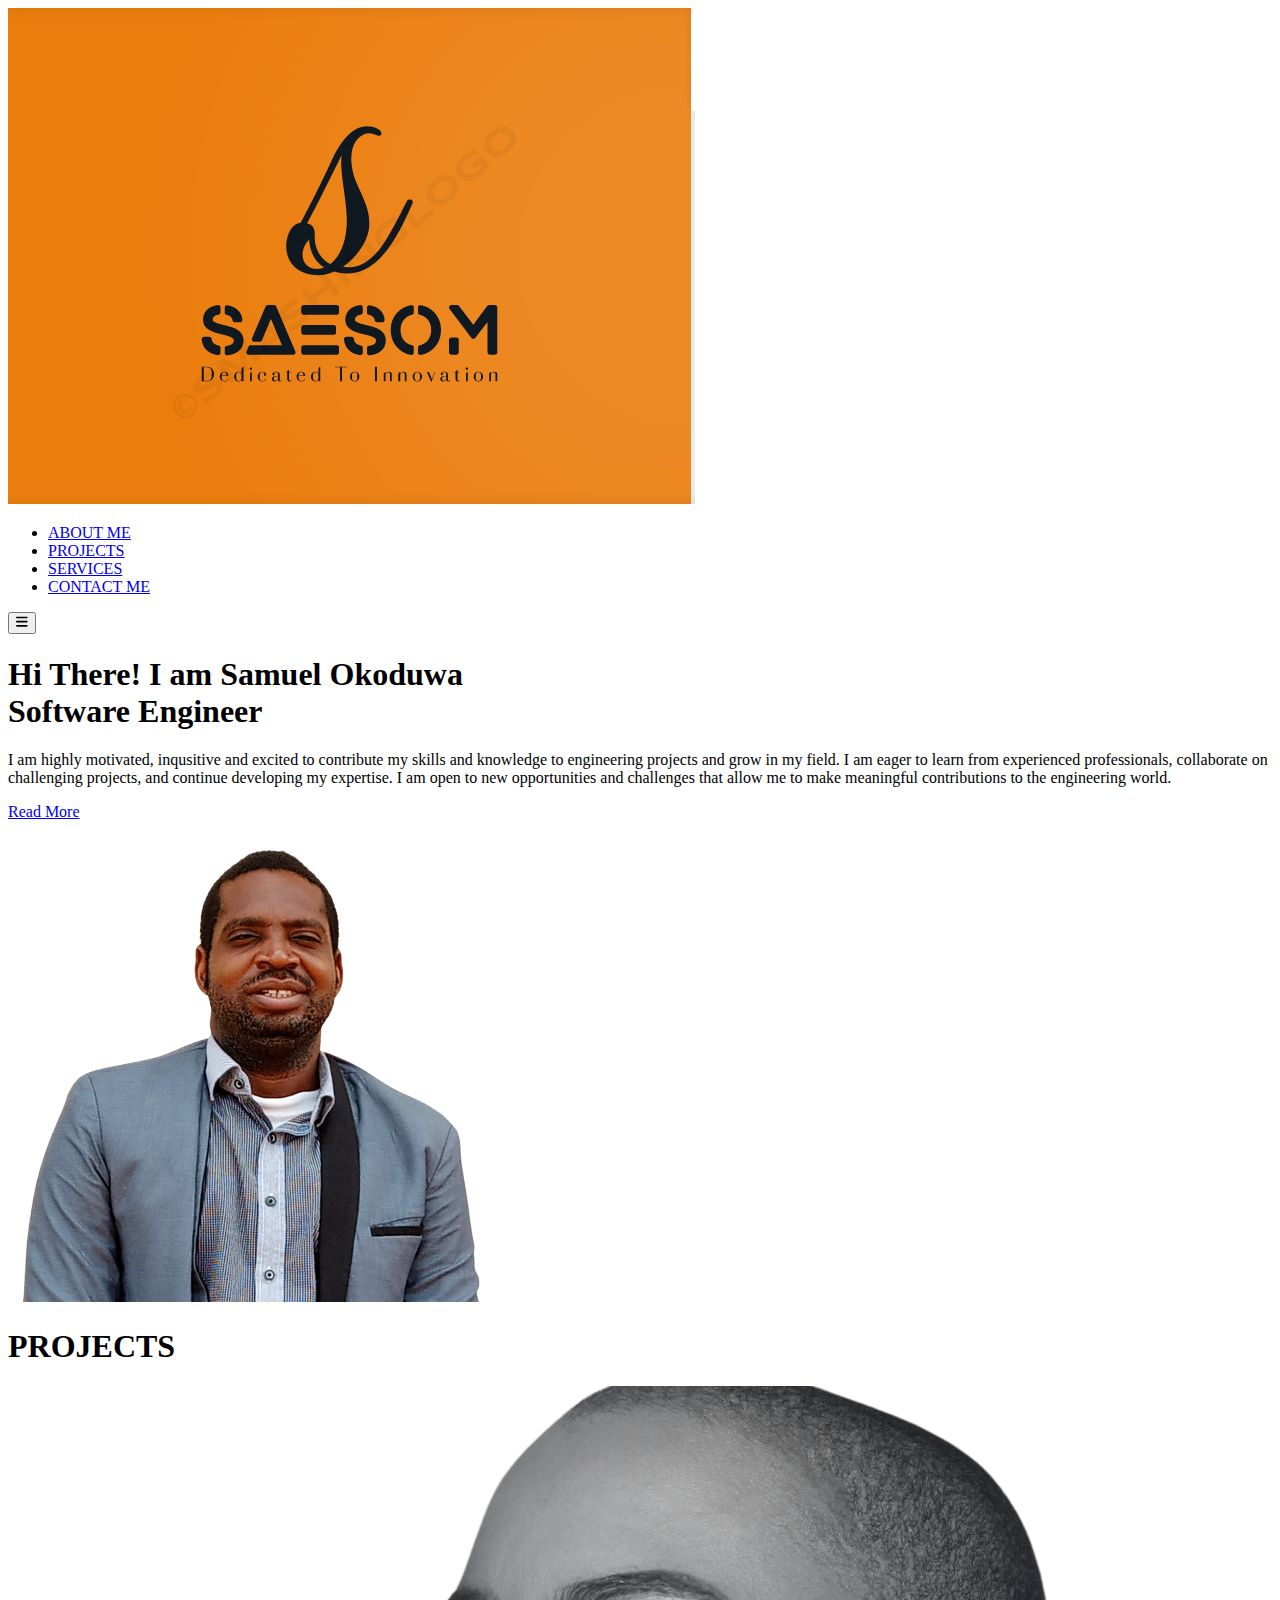
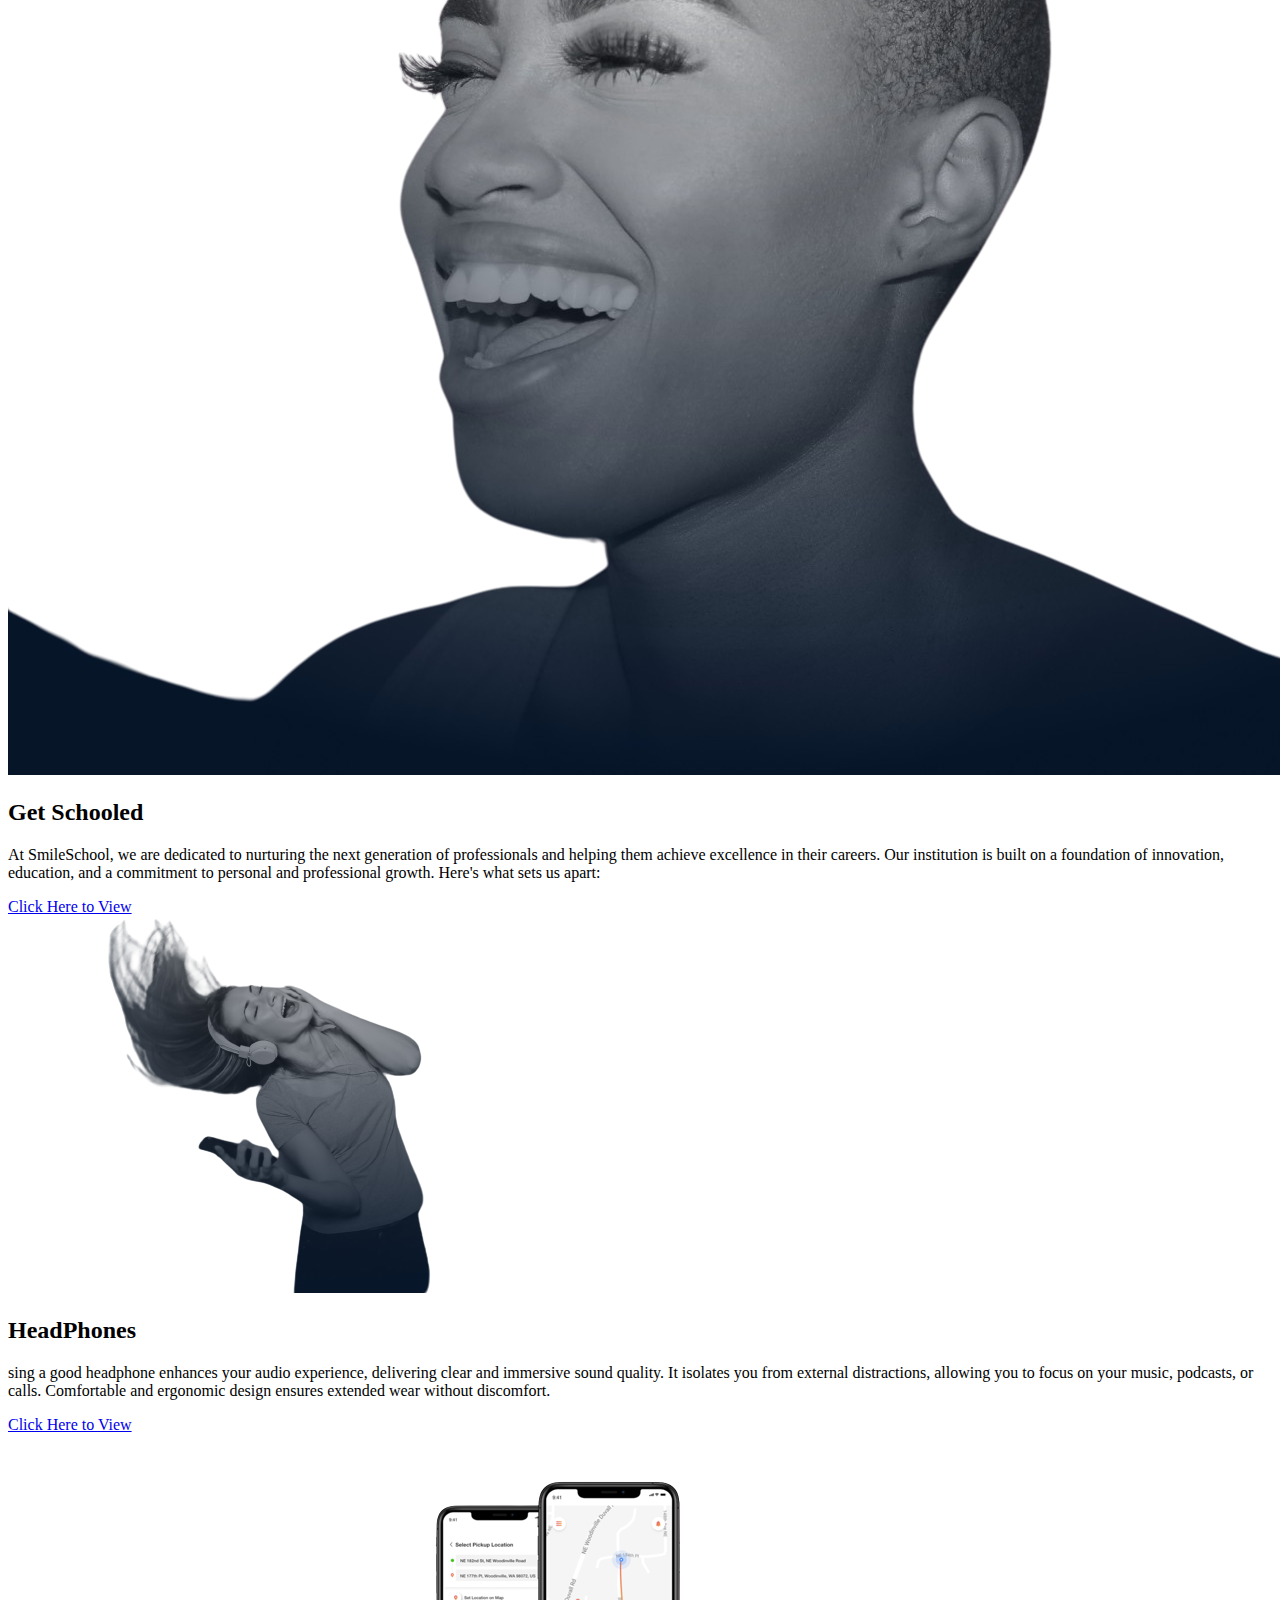
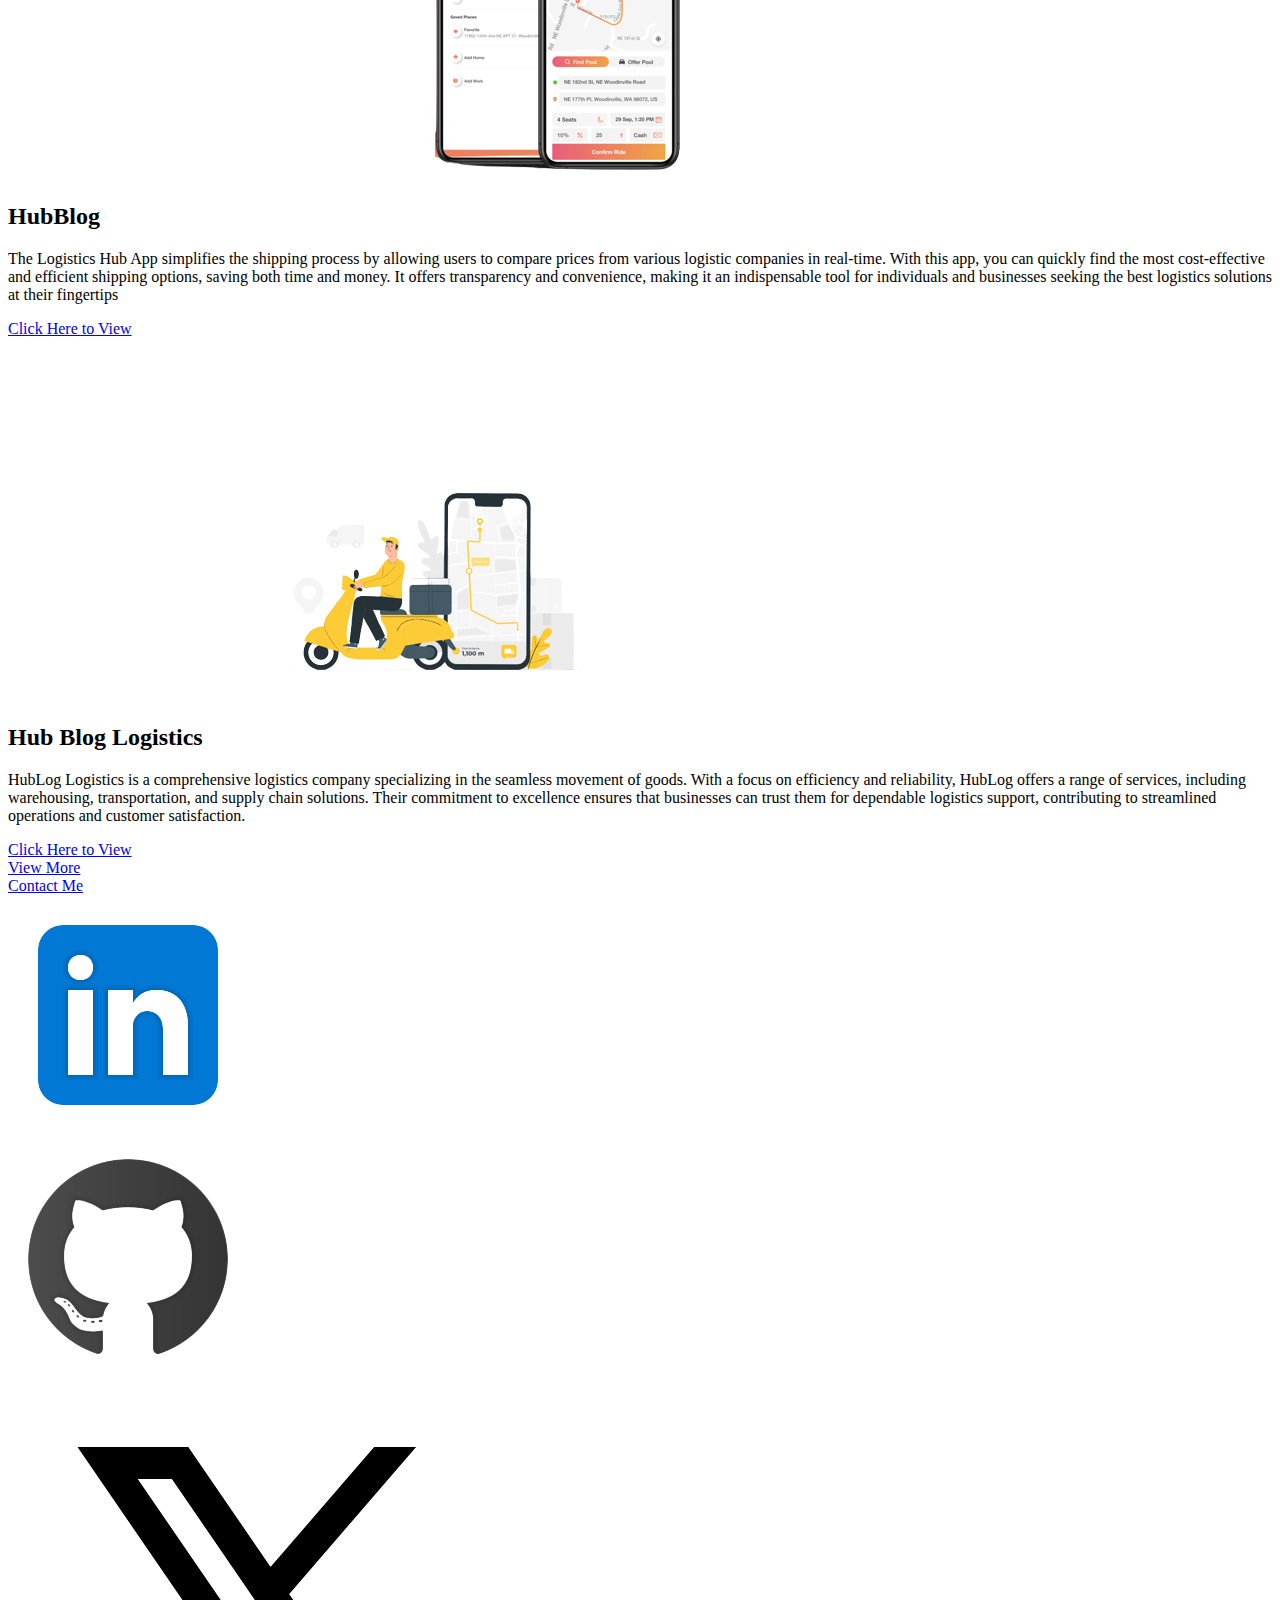
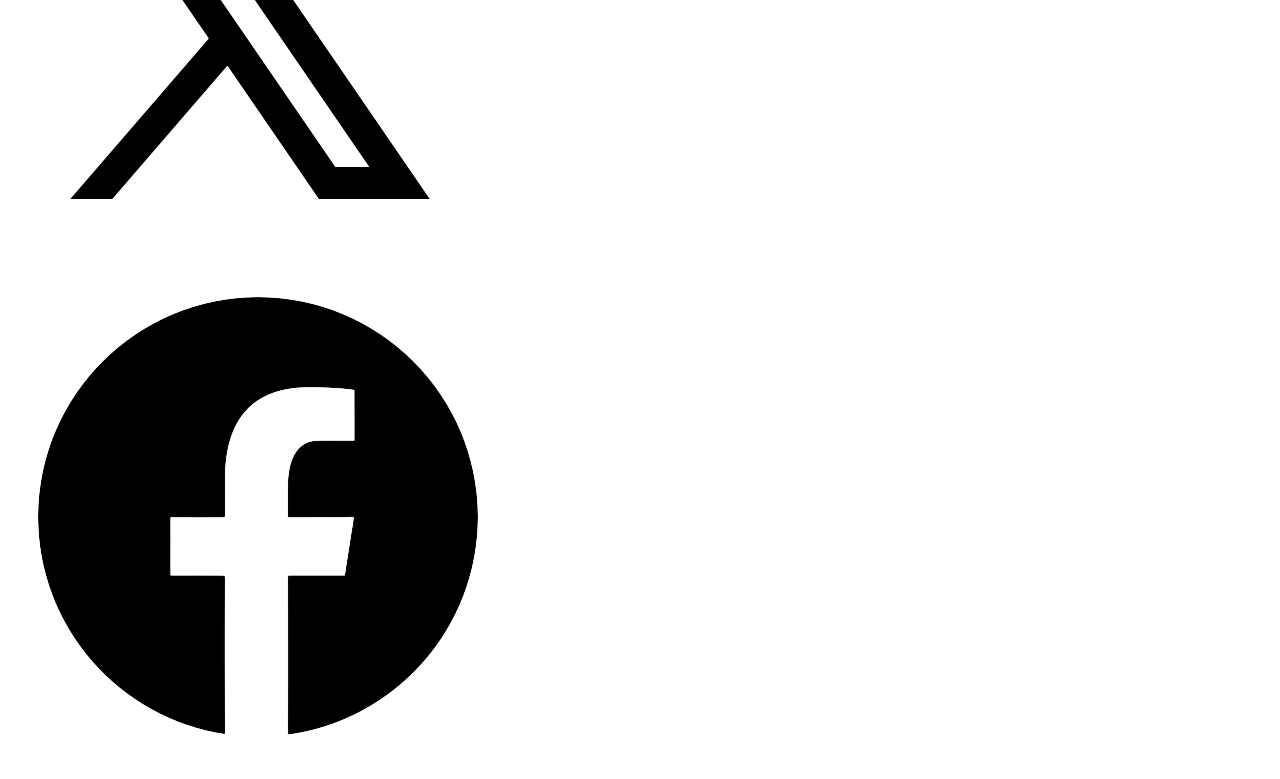
==== index.html @ 3c99b4e4 "The Home Page" ====
<!DOCTYPE html>
<html lang="en">
<head>
	<meta charset="UTF-8">
	<meta http-equiv="X-UA-Compatible" content="IE=edge">
	<meta name="viewport" content="width=device-width, initial-scale=1.0">
	<title>SAMUEL OKODUWA'S PORTFOLIO</title>
	<link rel="stylesheet" href="https://cdnjs.cloudflare.com/ajax/libs/font-awesome/4.7.0/css/font-awesome.min.css">
	<link rel="stylesheet" href="/css/style.css">
</head>
<body>
	<!-- Header Session -->
	<header class="header">
		<!-- Logo -->
		<div class="logo">
			<a href="index.html"><img src="./Assets/Images/My_logo.PNG" alt="logo"></a>
		</div>
		<!-- Navigation MENU -->
		<nav class="navigation-bar">
			<ul id="nav-list">
				<li><a href="about_me/about_me.html">ABOUT ME</a></li>
				<li><a href="./project.html">PROJECTS</a></li>
				<li><a href="./services.html">SERVICES</a></li>
				<li><a href="./contact_me.html">CONTACT ME</a></li>
			</ul>
			<button class="hamburger" id="hamburger" onclick="myFunction">
				<svg xmlns="http://www.w3.org/2000/svg" height="1em" viewBox="0 0 448 512">! Font Awesome Free 6.4.2 by @fontawesome - https://fontawesome.com License - https://fontawesome.com/license (Commercial License) Copyright 2023 Fonticons, Inc.<path d="M0 96C0 78.3 14.3 64 32 64H416c17.7 0 32 14.3 32 32s-14.3 32-32 32H32C14.3 128 0 113.7 0 96zM0 256c0-17.7 14.3-32 32-32H416c17.7 0 32 14.3 32 32s-14.3 32-32 32H32c-17.7 0-32-14.3-32-32zM448 416c0 17.7-14.3 32-32 32H32c-17.7 0-32-14.3-32-32s14.3-32 32-32H416c17.7 0 32 14.3 32 32z"/></svg>
			</button>
		</nav>
	</header>

	<!-- The Main Page -->
	<main>
		<!-- Hero Section -->
		<section class="hero-section">
			<!-- The description -->
			<div class="hero-section-description">
				<h1>Hi There! I am Samuel Okoduwa <br><span>Software Engineer</span></h1>
				<p class=".hero-section-paragraph">I am highly motivated, inqusitive and excited to contribute my skills and knowledge to engineering projects and grow in my field. I am eager to learn from experienced professionals, collaborate on challenging projects, and continue developing my expertise. I am open to new opportunities and challenges that allow me to make meaningful contributions to the engineering world.</p>
				<div class="hero-section-button"><a href="./about_me/about_me.html">Read More</a></div>
			</div>
			<!-- My Picture -->
			<div class="hero-section-image">
				<img src="./Assets/Images/My_Photo.jpg" alt="My Photo">
			</div>
		</section>


		<!-- Projects -->
		<section id="projects" class="projects">
			<h1>PROJECTS</h1>
			<!-- Project Cards -->
			<div class="project-cards">
				<!-- The First Card -->
				<div class="project-card">
					<div class="project-image">
						<img src="./Assets/Images/Project-Image/get_schooled.png" alt="Project Image">
					</div>
					<div class="project-card-content">
						<h2>Get Schooled</h2>
						<p>
						At SmileSchool, we are dedicated to nurturing the next generation of professionals and helping them achieve excellence in their careers. Our institution is built on a foundation of innovation, education, and a commitment to personal and professional growth. Here's what sets us apart:
						</p>
					</div>
					<div class="project-button">
						<a href="https://samuelokoduwa.github.io/Get_Schooled/">Click Here to View</a>
					</div>					
				</div>
				<!-- The Second Card -->
				<div class="project-card">
					<div class="project-image">
						<img src="./Assets/Images/Project-Image/headphones_hero.png" alt="Project Image">
					</div>
					<div class="project-card-content">
						<h2>HeadPhones</h2>
					<p>
						sing a good headphone enhances your audio experience, delivering clear and immersive sound quality. It isolates you from external distractions, allowing you to focus on your music, podcasts, or calls. Comfortable and ergonomic design ensures extended wear without discomfort.
					</p>
					</div>
					<div class="project-button">
						<a href="https://samuelokoduwa.github.io/alx_html_css/headphones/101-index.html" target="_blank">Click Here to View</a>
					</div>					
				</div>
				<!-- The Third Card -->
				<div class="project-card">
					<div class="project-image">
						<img src="./Assets/Images/Project-Image/Hublog-1.png" alt="HubBlog"/>
					</div>
					<div class="project-card-content">
						<h2>HubBlog</h2>
					<p>
						The Logistics Hub App simplifies the shipping process by allowing users to compare prices from various logistic companies in real-time. With this app, you can quickly find the most cost-effective and efficient shipping options, saving both time and money. It offers transparency and convenience, making it an indispensable tool for individuals and businesses seeking the best logistics solutions at their fingertips
					</p>
					</div>
					<div class="project-button">
						<a href="https://samuelokoduwa.github.io/HUBLOG/" target="_blank">Click Here to View</a>
					</div>					
				</div>
				<!-- The Fouth Card -->
				<div class="project-card">
					<div class="project-image">
						<img src="./Assets/Images/Project-Image/Hublog_Logistics-1.png" alt="HubBlog Logistics"/>
					</div>
					<div class="project-card-content">
						<h2>Hub Blog Logistics</h2>
					<p>
						HubLog Logistics is a comprehensive logistics company specializing in the seamless movement of goods. With a focus on efficiency and reliability, HubLog offers a range of services, including warehousing, transportation, and supply chain solutions. Their commitment to excellence ensures that businesses can trust them for dependable logistics support, contributing to streamlined operations and customer satisfaction.
					</p>
					</div>
					<div class="project-button">
						<a href="https://samuelokoduwa.github.io/HUBLOG-LOGISTICS/" target="_blank">Click Here to View</a>
					</div>					
				</div>
			</div>
			<div class="project-more">
				<a href="about_me/project.html">View More</a>
			</div>
		</section>

		<!-- The footer -->
		<footer>
			<div class="footer-contact">
				<a href="contact_me.html">Contact Me</a>
			</div>
			<!-- Social Media Handle -->
			<div class="footer-socials">
				<!-- Linkined -->
				<div class="social">
					<a href=""><img src="./Assets/Images/icons/linkedin-background-free.png" alt="linkined"></a>	
				</div>
				<!-- Github -->
				<div class="social"><a href=""><img src="./Assets/Images/icons/github-background-free.png" alt="Github"></a>	
				</div>
				<!-- Twitter -->
				<div class="social">
					<a href=""><img src="./Assets/Images/icons/twitter-background-free.png" alt="Twitter"></a>
				</div>
				<!-- Facebook -->
				<div class="social">
					<a href=""><img src="./Assets/Images/icons/facebook-background-free.png" alt="Facebook"></a>
				</div>				
			</div>
		</footer>
	</main>
	<script src="js/app.js"></script>
</body>
</html>
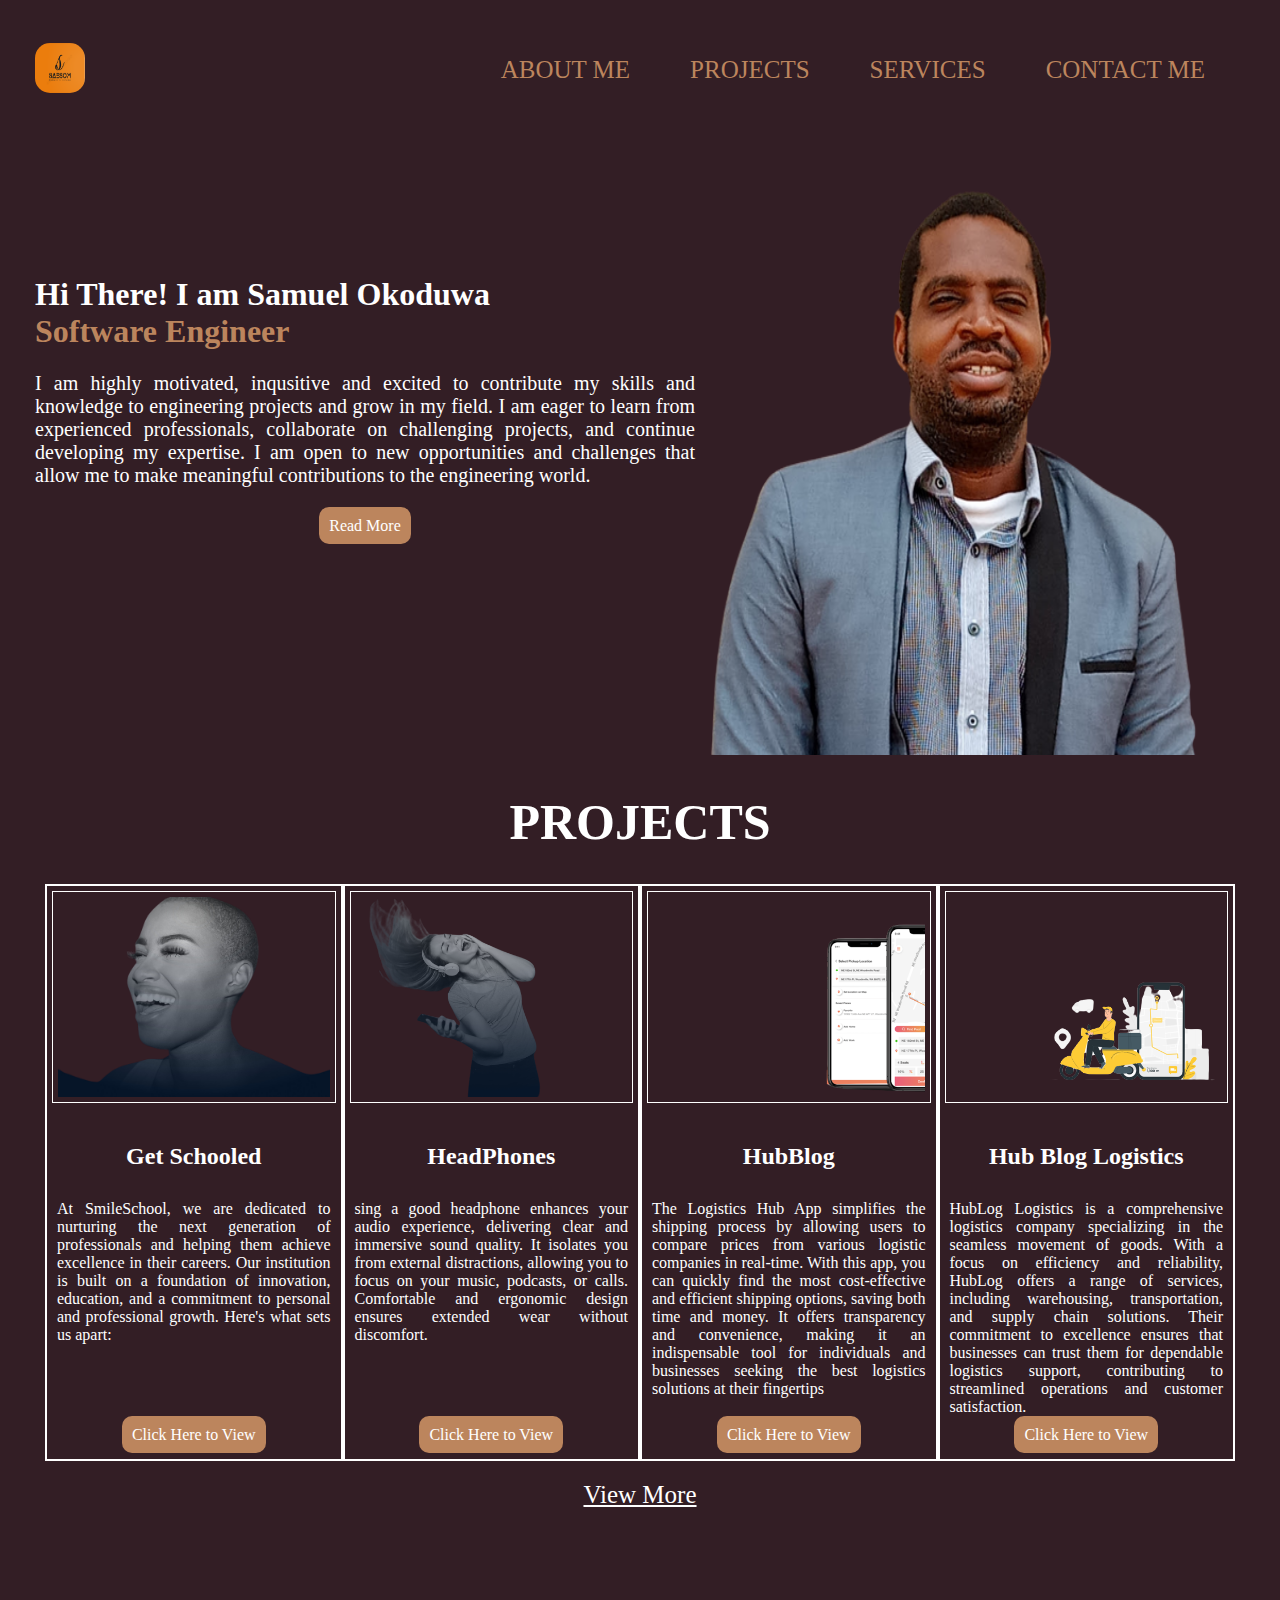
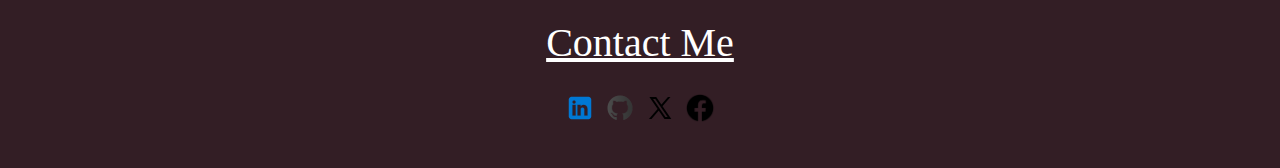
==== commit 8a44f00f: "link removal for project page and tesimonies" ====
--- a/index.html
+++ b/index.html
@@ -20,7 +20,7 @@
 			<ul id="nav-list">
 				<li><a href="about_me/about_me.html">ABOUT ME</a></li>
 				<li><a href="./project.html">PROJECTS</a></li>
-				<li><a href="./services.html">SERVICES</a></li>
+				<li><a href="#">SERVICES</a></li>
 				<li><a href="./contact_me.html">CONTACT ME</a></li>
 			</ul>
 			<button class="hamburger" id="hamburger" onclick="myFunction">
--- a/css/style.css
+++ b/css/style.css
@@ -0,0 +1,229 @@
+body {
+	margin: 0;
+	padding: 0;
+	background-color: #331E25;
+	border-radius: 5px;
+	padding: 10px;
+}
+/* The header Section */
+.header {
+	display: flex;
+	justify-content: space-between;
+	align-items: center;
+	padding-left: 25px;
+}
+.logo img{
+	width:50px;
+	height: 50px;
+	border-radius: 15px;
+}
+.navigation-bar {
+	display: flex;
+	padding-right: 35px;
+	
+}
+.navigation-bar ul{
+	display: flex;
+	list-style-type: none;	
+}
+.navigation-bar ul li {
+	padding: 30px;
+}
+.navigation-bar ul li a{
+	text-decoration: none;
+	color: #BC855D;
+	font-size: 25px;
+}
+.navigation-bar ul li a:hover {
+	color: chocolate;
+}
+.hamburger {
+	display: none;
+}
+.hamburger:focus {
+	outline: 0;
+	
+}
+
+@media  only screen and (max-width: 1000px) {
+	.hamburger {
+		display: block;
+		border: 0;
+		font-size: 30px;
+		background-color: transparent;
+		color: white;
+		margin: 20px;
+		align-self: flex-end;
+	}
+	.navigation-bar ul {
+		display: none;
+		margin: 0px;
+	}
+	.navigation-bar {
+		display: flex;
+		flex-direction: column-reverse;
+	}
+	.logo {
+		display: none;
+	}
+	.navigation-bar ul.show {
+		display: block;
+	}
+
+}
+
+/* Hero Section */
+main {
+	padding: 25px;
+}
+.hero-section {
+	display: flex;
+	justify-content: center;	
+}
+.hero-section-description {
+	padding-top: 100px;
+	color: white;
+	
+}
+
+.hero-section-description span {
+	color: #BC855D;
+}
+.hero-section-description p {
+	text-align:justify;
+	padding-bottom: 10px;
+	font-size: 20px;
+}
+.hero-section-button {
+	text-align: center;
+}
+.hero-section-button a {
+	text-decoration: none;
+	color: white;
+	background-color: #BC855D;
+	padding: 10px;
+	border-radius: 10px;
+}
+.hero-section-button a:hover {
+	color: chocolate;
+}
+.hero-section-button a:link {
+	color: white;
+}
+.hero-section-image img {
+	object-fit: conver;
+	width: 550px;
+	height: 600px;
+	border-color: #BC855D;
+	border-radius: 20px;
+} 
+
+@media only screen and (max-width: 1000px) {
+	.hero-section {
+		display: flex;
+		flex-direction:column-reverse;
+	}
+	.hero-section-description p {
+		text-align:justify;
+		padding-bottom: 10px;
+		/* font-size: 10px; */
+	}
+}
+
+/* Projects */
+.projects {
+	justify-content: space-around;
+	text-align: center;
+	color: white;
+	margin: 10px;
+}
+.projects h1 {
+	font-size: 50px;
+}
+.project-cards {
+	display: flex;
+	color: white;
+	/* gap: 10px; */
+	justify-content: space-around;
+}
+.project-card {
+	border: 2px solid white;
+	width: 300px;
+	padding-bottom: 15px;
+}
+.project-card p {
+	text-align: justify;
+	padding: 10px;
+	height: 200px;
+}
+.project-card h2 {
+	padding-top: 20px;
+}
+.project-image {
+	border: 1px solid white;
+	margin: 5px;
+	padding: 5px;
+	height: 200px;
+}
+.project-image img {
+	width: 100%;
+	height: 100%;
+	object-fit: cover;
+}
+.project-button {
+	text-align: center;
+}
+.project-button a{
+	color: white;
+	background-color: #BC855D;
+	text-decoration: none;
+	padding: 10px;
+	border-radius: 10px;
+}
+.project-button a:hover {
+	color: chocolate;
+}
+.project-more {
+	padding-top: 20px;
+	font-size: 25px;
+}
+.project-more a {
+	color: white;	
+}
+.project-more a:hover {
+	color: chocolate;
+}
+@media only screen and (max-width: 1000px) {
+	.project-cards {
+		display: flex;
+		flex-wrap: wrap;
+	}
+	
+}
+
+/* The footer */
+footer {
+	display: flex;
+	flex-direction: column;
+	gap: 20px;
+	justify-content: center;
+	text-align: center;
+	padding-top: 100px;
+	font-size: 40px;
+}
+.footer-contact a {
+	color: white;
+}
+.footer-contact a:hover {
+	color: #BC855D;
+}
+.footer-socials {
+	display: flex;
+	justify-content: center;
+	gap: 10px;
+}
+
+.social img{
+	width: 30px;
+	height: 30px;
+}
